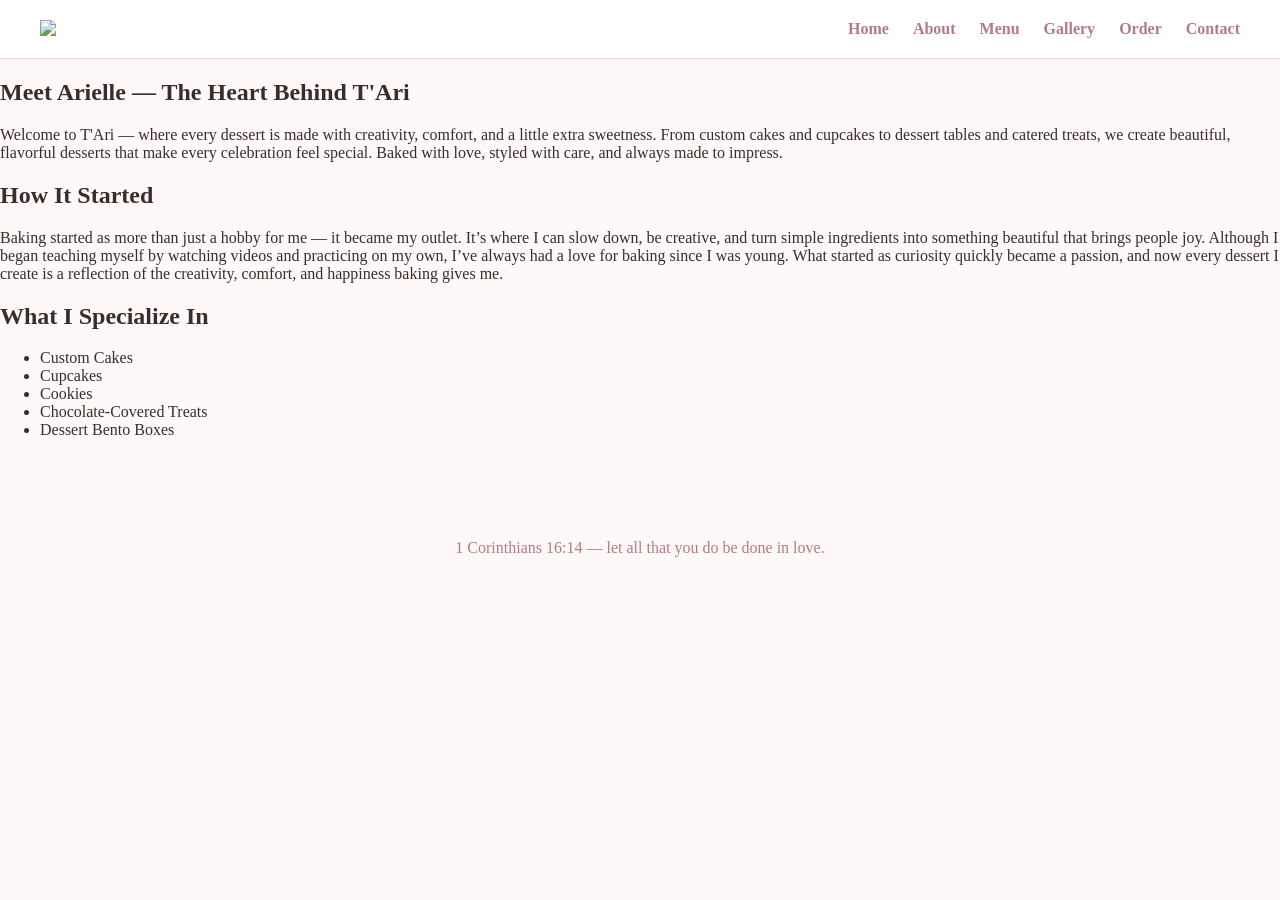
==== about.html @ b2ba28b3 "initial website setup" ====
<!DOCTYPE html>
<html lang="en">
    <head>
        <meta charset="UTF-8">
        <meta name="viewport" content="width=device-width, initial-scale=1.0">
        <title>About T'Ari</title>
        <link rel="stylesheet" href="style.css">
    </head>

    <body>
    
    <header>
        <img src="logo.png" class="logo">
        <nav>
            <a href="index.html">Home</a>
            <a href="about.html">About</a>
            <a href="menu.html">Menu</a>
            <a href="gallery.html">Gallery</a>
            <a href="order.html">Order</a>
            <a href="contact.html">Contact</a>
        </nav>
    </header>

    <section class="page-header">
        <h1>Meet Arielle — The Heart Behind T'Ari</h1>
    </section>

    <section class="content">
        <p>
            Welcome to T'Ari — where every dessert is made with creativity, comfort, and a little extra sweetness.
            From custom cakes and cupcakes to dessert tables and catered treats, we create beautiful, flavorful desserts that make every celebration feel special. Baked with love, styled with care, and always made to impress.
        </p>

        <h2>How It Started</h2>
        <p>
        Baking started as more than just a hobby for me — it became my outlet. It’s where I can slow down, be creative,
        and turn simple ingredients into something beautiful that brings people joy. Although I began teaching myself by
        watching videos and practicing on my own, I’ve always had a love for baking since I was young. What started as
        curiosity quickly became a passion, and now every dessert I create is a reflection of the creativity, comfort,
        and happiness baking gives me.
        </p>

        <h2>What I Specialize In</h2>
        <ul>
            <li>Custom Cakes</li>
            <li>Cupcakes</li>
            <li>Cookies</li>
            <li>Chocolate-Covered Treats</li>
            <li>Dessert Bento Boxes</li>
        </ul>
    </section>

    <footer>
        1 Corinthians 16:14 — let all that you do be done in love.
    </footer>
    
    </body>
</html>
---- style.css ----
body {
    margin: 0;
    font-family: 'Playfair Display', serif;
    background: #fff8f8;
    color: #3a2c2c;
}

header {
    display: flex;
    justify-content: space-between;
    padding: 20px 40px;
    background: white;
    border-bottom: 1px solid#f0dada;
}

nav a {
    margin-left: 20px;
    text-decoration: none;
    color: #b57a84;
    font-weight: 600;
}

.hero {
    text-align: center;
    padding: 120px 20px;
    background: linear-gradient(to bottom, #ffe6ec, #fff8f8);
}

.hero h1 {
font-size: 48px;
color: #b57a84;
}

.btn {
    padding: 12px 24px;
    background: #b57a84;
    color: white;
    text-decoration: none;
    border-radius: 6px;
    margin: 10px;
}

footer {
    text-align: center;
    padding: 40px;
    margin-top: 60px;
    color: #b57a84;
}
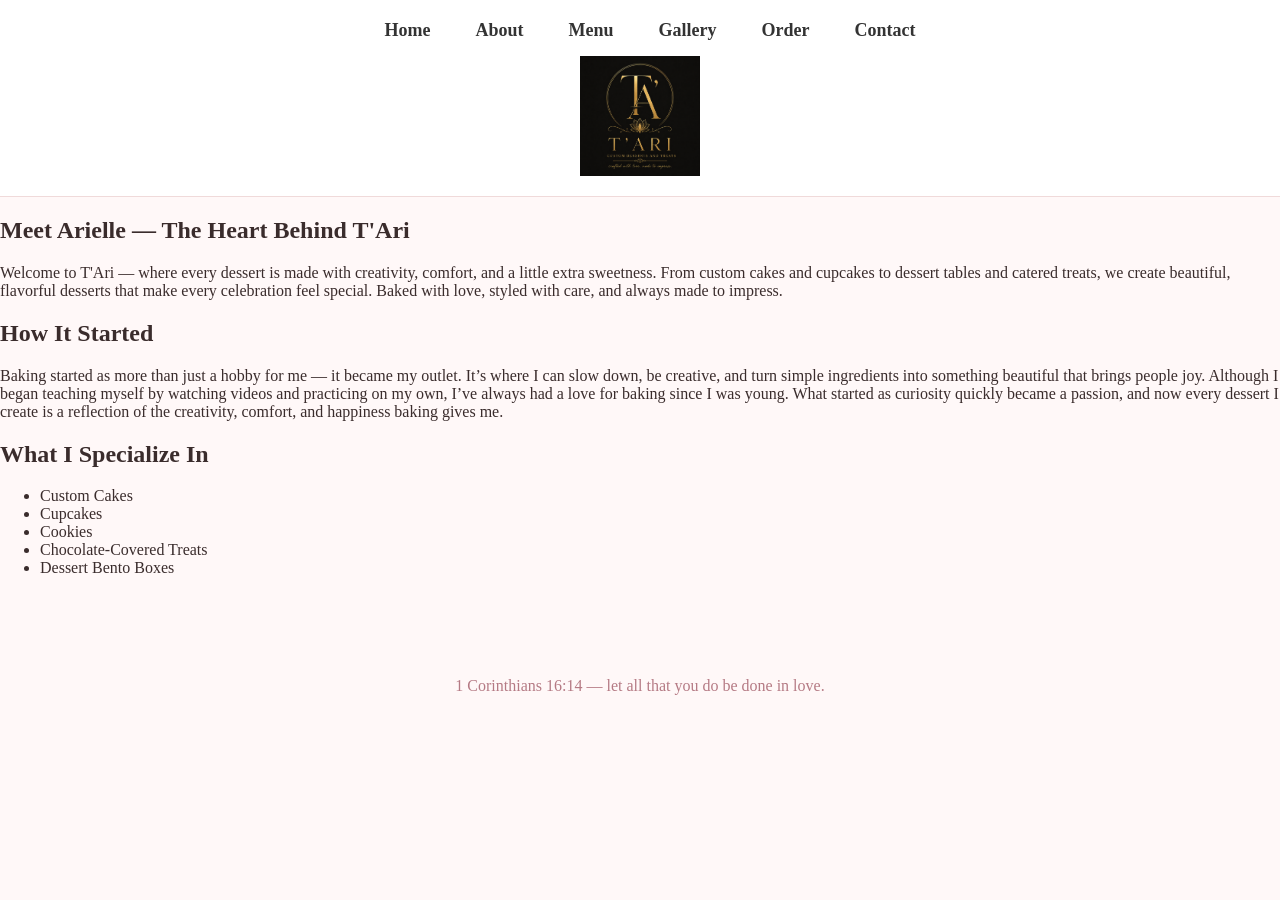
==== commit 9f355bca: "Everything Changed" ====
--- a/about.html
+++ b/about.html
@@ -10,8 +10,7 @@
     <body>
     
     <header>
-        <img src="logo.png" class="logo">
-        <nav>
+        <nav class="top-nav">
             <a href="index.html">Home</a>
             <a href="about.html">About</a>
             <a href="menu.html">Menu</a>
@@ -19,6 +18,8 @@
             <a href="order.html">Order</a>
             <a href="contact.html">Contact</a>
         </nav>
+        
+        <img src="logo.png" class="logo">
     </header>
 
     <section class="page-header">
--- a/style.css
+++ b/style.css
@@ -45,4 +45,36 @@
     padding: 40px;
     margin-top: 60px;
     color: #b57a84;
+}
+
+.logo {
+    height: 80px;
+    width: auto;
+}
+
+header {
+    display: flex;
+    flex-direction: column;
+    align-items: center;
+    text-align: center;
+    padding: 20px 0;
+}
+
+.top-nav {
+    display: flex;
+    gap: 25px;
+    justify-content: center;
+    margin-bottom: 15px;
+}
+
+.top-nav a {
+    text-decoration: none;
+    font-size: 18px;
+    font-weight: 600;
+    color: #333;
+}
+
+.logo {
+    height: 120px;
+    width: auto;
 }
